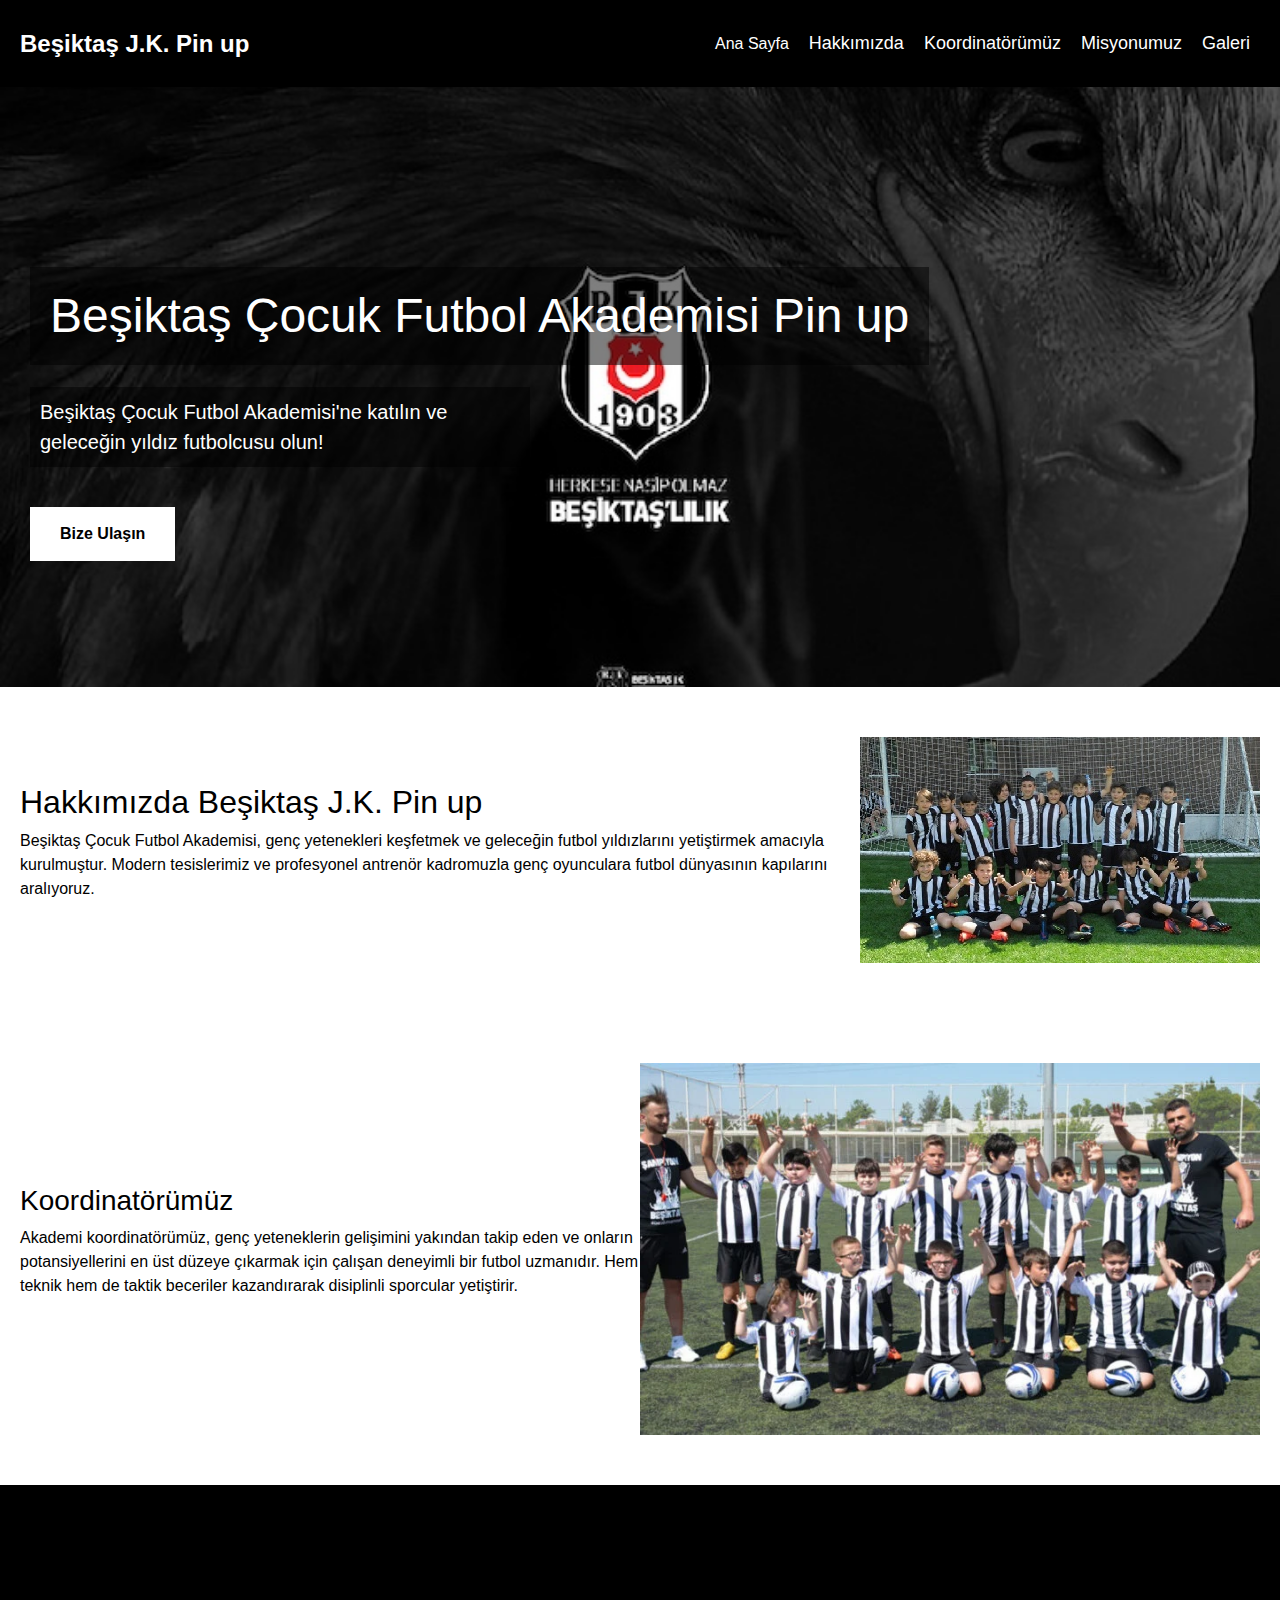
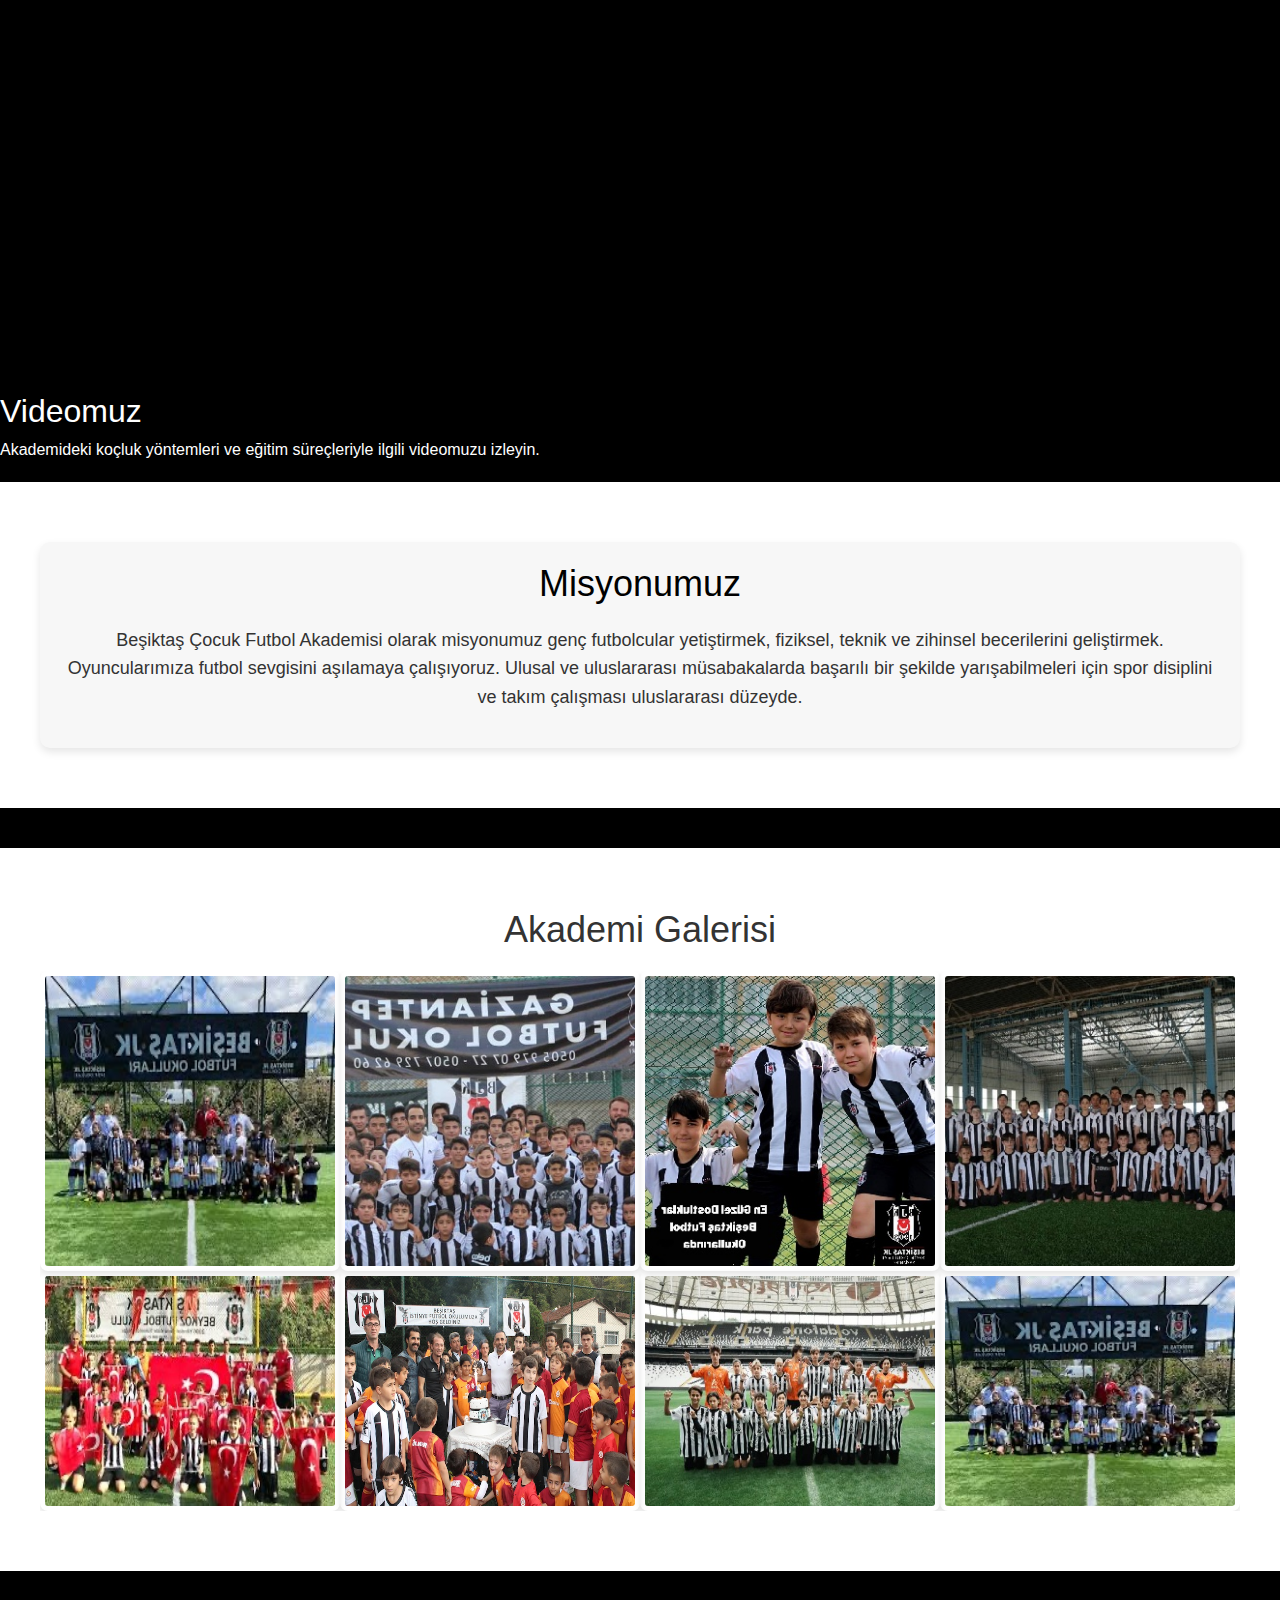
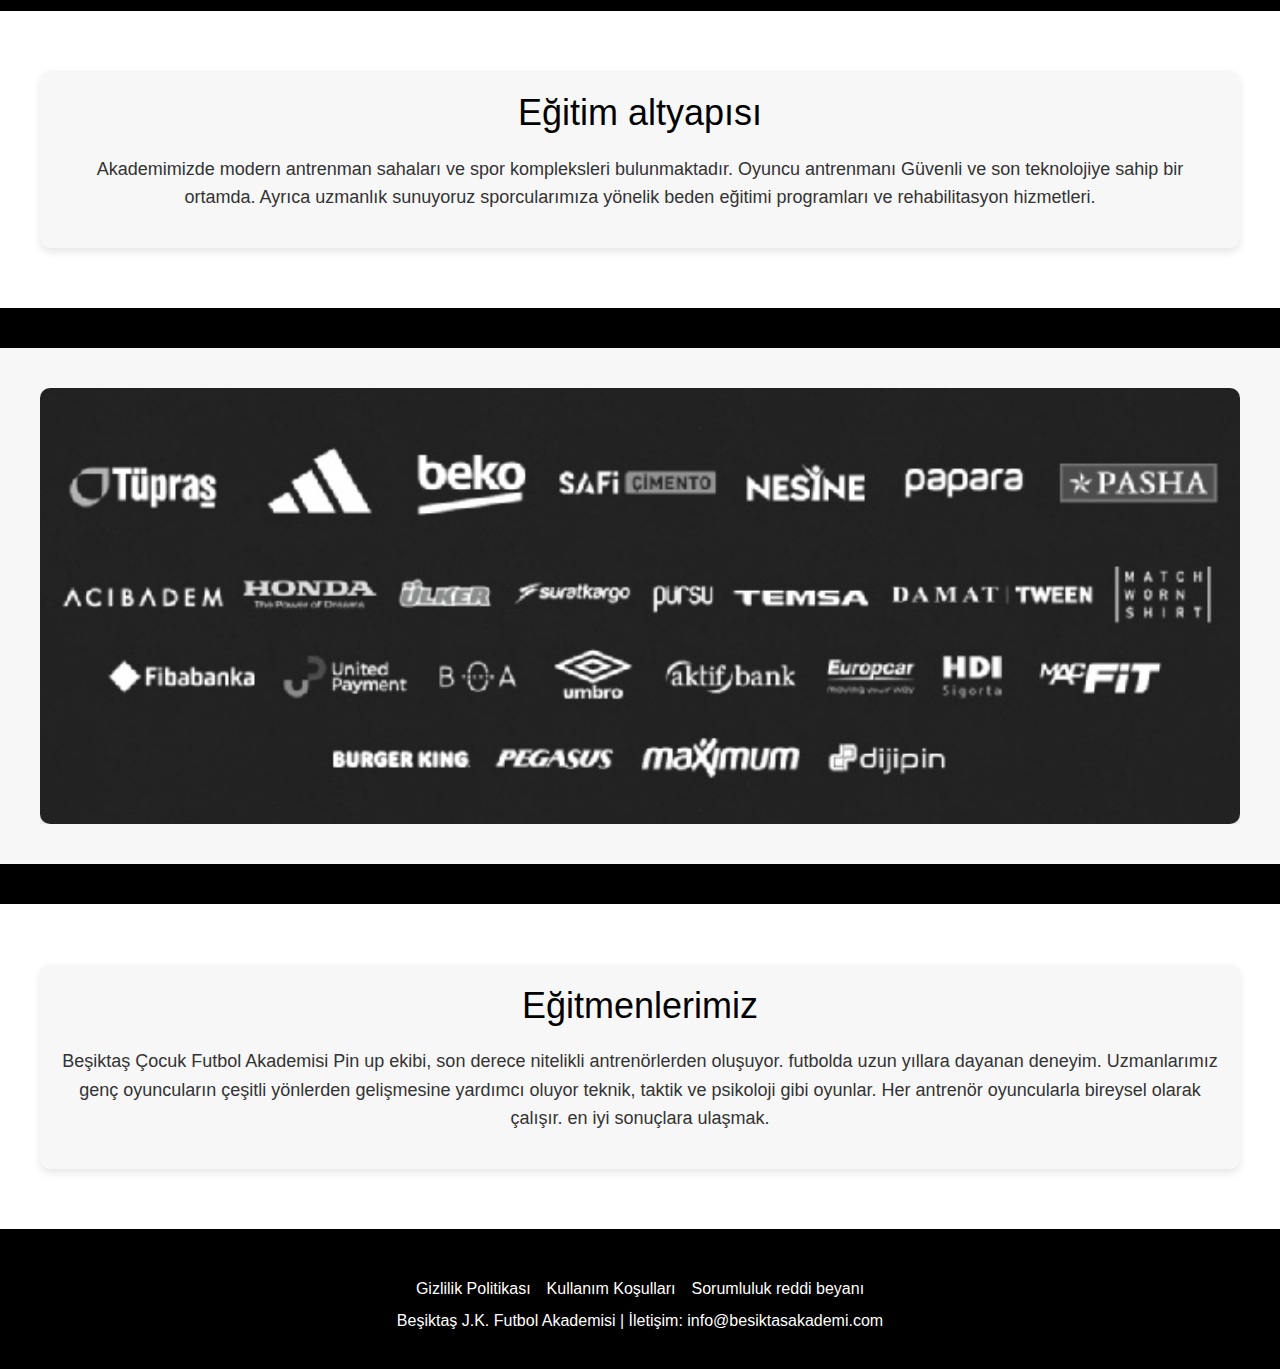
==== index.html @ c56a5c38 "1" ====
<!DOCTYPE html>
<html lang="tr">

<head>
    <meta charset="UTF-8">
    <meta name="viewport" content="width=device-width, initial-scale=1.0">
    <title>Beşiktaş Çocuk Futbol Akademisi Pin up</title>
    <meta name="description"
          content="Beşiktaş J.K. Pin up Çocuk Futbol Akademisi'ne katılın ve geleceğin yıldız futbolcusu olun!">
    <link rel="apple-touch-icon" sizes="180x180" href="favicon/apple-touch-icon.png">
    <link rel="icon" type="image/png" sizes="32x32" href="favicon/favicon-32x32.png">
    <link rel="icon" type="image/png" sizes="16x16" href="favicon/favicon-16x16.png">
    <link rel="manifest" href="favicon/site.webmanifest">
    <link rel="stylesheet" href="css/bootstrap.min.css">
    <link rel="stylesheet" href="css/style.css">
</head>

<body>

<header class="header-bar">
    <nav class="navbar navbar-expand-lg justify-content-between">
        <a href="index.html" class="brand-logo">Beşiktaş J.K. Pin up</a>
        <button class="navbar-toggler" type="button" data-toggle="collapse" data-target="#navbarSupportedContent"
                aria-controls="navbarSupportedContent" aria-expanded="false" aria-label="Toggle navigation">
            <span class="toggler-icon"></span>
            <span class="toggler-icon"></span>
            <span class="toggler-icon"></span>
        </button>

        <div class="collapse navbar-collapse sub-menu-bar" id="navbarSupportedContent">
            <ul id="nav" class="navbar-nav align-items-center">
                <li><a href="index.html">Ana Sayfa</a></li>
                <li><a href="#hakkinda" class="navigation-link">Hakkımızda</a></li>
                <li><a href="#koordine" class="navigation-link">Koordinatörümüz</a></li>
                <li><a href="#hedef" class="navigation-link">Misyonumuz</a></li>
                <li><a href="#galeri" class="navigation-link">Galeri</a></li>
            </ul>
        </div>
    </nav>
</header>

<section class="intro-banner">
    <h1 class="intro-title">Beşiktaş Çocuk Futbol Akademisi Pin up </h1>
    <p class="intro-description">Beşiktaş Çocuk Futbol Akademisi'ne katılın ve geleceğin yıldız futbolcusu olun!</p>
    <a href="#" class="action-button">Bize Ulaşın</a>
</section>

<section id="hakkinda" class="info-section">
    <div>
        <h2 class="section-heading">Hakkımızda Beşiktaş J.K. Pin up </h2>
        <p>Beşiktaş Çocuk Futbol Akademisi, genç yetenekleri keşfetmek ve geleceğin futbol yıldızlarını yetiştirmek
            amacıyla kurulmuştur. Modern tesislerimiz ve profesyonel antrenör kadromuzla genç oyunculara futbol
            dünyasının kapılarını aralıyoruz.</p>
    </div>
    <img src="img/2.jpg" alt="Beşiktaş Akademisi Pin up" class="section-image">
</section>

<section id="koordine" class="info-section section-image-reverse">
    <img src="img/3.webp" alt="Pin up Akademi Koordinatörü" class="section-image ">
    <div>
        <h3 class="subsection-heading">Koordinatörümüz</h3>
        <p>Akademi koordinatörümüz, genç yeteneklerin gelişimini yakından takip eden ve onların potansiyellerini en üst
            düzeye çıkarmak için çalışan deneyimli bir futbol uzmanıdır. Hem teknik hem de taktik beceriler kazandırarak
            disiplinli sporcular yetiştirir.</p>
    </div>
</section>

<!-- Блок с видео -->
<section id="video-block" class="video-section">
    <div class="video-container">
        <iframe width="100%" height="500px" src="https://www.youtube.com/embed/dWE4sMnswT0?si=SQatmJQHtRvd9mCl"
                title="YouTube video player" frameborder="0"
                allow="accelerometer; autoplay; clipboard-write; encrypted-media; gyroscope; picture-in-picture; web-share"
                referrerpolicy="strict-origin-when-cross-origin" allowfullscreen></iframe>
    </div>
    <div class="video-caption">
        <h2>Videomuz</h2>
        <p>Akademideki koçluk yöntemleri ve eğitim süreçleriyle ilgili videomuzu izleyin.</p>
    </div>
</section>


<section id="hedef" class="mission-section">
    <div class="mission-container">
        <h2 class="mission-heading">Misyonumuz</h2>
        <p class="mission-description">
            Beşiktaş Çocuk Futbol Akademisi olarak misyonumuz genç futbolcular yetiştirmek,
            fiziksel, teknik ve zihinsel becerilerini geliştirmek. Oyuncularımıza futbol sevgisini aşılamaya
            çalışıyoruz.
            Ulusal ve uluslararası müsabakalarda başarılı bir şekilde yarışabilmeleri için spor disiplini ve takım
            çalışması
            uluslararası düzeyde.
        </p>
    </div>
</section>

<!-- Блок слайдера галереи -->
<section id="galeri" class="gallery-section">
    <h2 class="gallery-heading">Akademi Galerisi</h2>
    <div class="gallery-slider">
        <div class="gallery-slide">
            <img src="img/5.jpeg" alt="Pin up foto 1" class="gallery-image">
            <img src="img/6.jpg" alt="Pin up foto 2" class="gallery-image">
            <img src="img/7.jpg" alt="Pin up foto 3" class="gallery-image">
            <img src="img/8.jpg" alt="Pin up foto 4" class="gallery-image">
            <img src="img/9.jpeg" alt="Pin up foto 5" class="gallery-image">
            <img src="img/10.webp" alt="Pin up foto 6" class="gallery-image">
            <img src="img/11.jpg" alt="Pin up foto 7" class="gallery-image">
            <img src="img/5.jpeg" alt="fPin up oto 8" class="gallery-image">
        </div>
    </div>
</section>


<section id="training-facilities" class="facilities-section">
    <div class="facilities-container">
        <h2 class="facilities-heading">Eğitim altyapısı</h2>
        <p class="facilities-description">
            Akademimizde modern antrenman sahaları ve spor kompleksleri bulunmaktadır. Oyuncu antrenmanı
            Güvenli ve son teknolojiye sahip bir ortamda. Ayrıca uzmanlık sunuyoruz
            sporcularımıza yönelik beden eğitimi programları ve rehabilitasyon hizmetleri. </p>
    </div>
</section>


<section id="image-block" class="image-section">
    <div class="image-container">
        <img src="img/4.jpg" alt="Pin up football" class="main-image">
    </div>

</section>


<section id="academy-coaches" class="coaches-section">
    <div class="coaches-container">
        <h2 class="coaches-heading">Eğitmenlerimiz</h2>
        <p class="coaches-description">
            Beşiktaş Çocuk Futbol Akademisi Pin up ekibi, son derece nitelikli antrenörlerden oluşuyor.
            futbolda uzun yıllara dayanan deneyim. Uzmanlarımız genç oyuncuların çeşitli yönlerden gelişmesine yardımcı
            oluyor
            teknik, taktik ve psikoloji gibi oyunlar. Her antrenör oyuncularla bireysel olarak çalışır.
            en iyi sonuçlara ulaşmak.
        </p>
    </div>
</section>


<footer class="footer-container">
    <div class="d-flex justify-content-center flex-column-mob">
        <a href="policy.html" class="text-white m-2">Gizlilik Politikası</a>
        <a href="terms.html" class="text-white m-2">Kullanım Koşulları</a>
        <a href="disclaimer.html" class="text-white m-2">Sorumluluk reddi beyanı</a>
    </div>
    <p>Beşiktaş J.K. Futbol Akademisi | İletişim: info@besiktasakademi.com</p>
</footer>

</body>

<script src="js/jquery-1.12.4.min.js"></script>
<script src="js/bootstrap.min.js"></script>
<script src="js/main.js"></script>
<script type="application/ld+json">
    {
        "@context": "https://schema.org",
        "@type": "Organization",
        "name": "Beşiktaş J.K. Pin up",
        "url": "",
        "logo": "/favicon/favicon.ico"
    }
</script>
<script type="application/ld+json">
    {
        "@context": "https://schema.org",
        "@type": "WPHeader",
        "headline": "Beşiktaş J.K. Pin up",
        "description": "Beşiktaş J.K. Pin up Çocuk Futbol Akademisi'ne katılın ve geleceğin yıldız futbolcusu olun!",
        "publisher": {
            "@type": "Organization",
            "name": "Beşiktaş J.K. Pin up",
            "logo": {
                "@type": "ImageObject",
                "url": "/favicon/favicon.ico"
            }
        }
    }
</script>
<script type="application/ld+json">
    {
        "@context": "https://schema.org",
        "@type": "WebPage",
        "name": "Beşiktaş J.K. Pin up",
        "description": "Beşiktaş J.K. Pin up Çocuk Futbol Akademisi'ne katılın ve geleceğin yıldız futbolcusu olun!",
        "publisher": {
            "@type": "Organization",
            "name": "Beşiktaş J.K. Pin up"
        },
        "license": "A license document that applies to this content, typically indicated by URL"
    }
</script>
<script type="application/ld+json">
    {
        "@context": "https://schema.org",
        "@type": "SiteNavigationElement",
        "name": "Main Navigation",
        "url": "",
        "hasPart": [
            {
                "@type": "WebPage",
                "name": "Home",
                "url": ""
            },
            {
                "@type": "WebPage",
                "name": "Tariffs",
                "url": "/tariffs.html"
            },
            {
                "@type": "WebPage",
                "name": "Form",
                "url": "/form.html"
            },
            {
                "@type": "WebPage",
                "name": "Policy",
                "url": "/policy.html"
            },
            {
                "@type": "WebPage",
                "name": "Terms of Conditions",
                "url": "/terms.html"
            },
            {
                "@type": "WebPage",
                "name": "Disclaimer",
                "url": "/disclaimer.html"
            }
        ]
    }
</script>
</html>
---- css/style.css ----
body {
  font-family: Arial, sans-serif;
  margin: 0;
  padding: 0;
  max-width: 1440px;
  margin: auto;
  background: #000;
  color: #fff;
}

.header-bar {
  background-color: #000;
  color: #fff;
  display: flex;
  justify-content: space-between;
  align-items: center;
  padding: 20px;
}

.brand-logo {
  font-size: 24px;
  font-weight: bold;
  color: #fff;
}
.brand-logo:hover {
  color: #bd2130;
}
.navigation-menu {
  display: flex;
  gap: 20px;
}

.navigation-link {
  color: #fff;
  text-decoration: none;
  font-size: 18px;
}

.intro-banner {
  position: relative;
  background-image: url('../img/1.jpg');
  background-size: cover;
  background-position: center;
  height: 600px;
  color: #fff;
}

.intro-title {
  position: absolute;
  left: 30px;
  top: 30%;
  background: rgba(0, 0, 0, 0.5);
  padding: 20px;
  font-size: 48px;
}

.intro-description {
  position: absolute;
  left: 30px;
  top: 50%;
  background: rgba(0, 0, 0, 0.5);
  padding: 10px;
  font-size: 20px;
  max-width: 500px;
}

.action-button {
  position: absolute;
  left: 30px;
  top: 70%;
  background-color: #fff;
  padding: 15px 30px;
  color: #000;
  text-decoration: none;
  font-weight: bold;
}

.info-section {
  padding: 50px 20px;
  display: flex;
  justify-content: space-between;
  align-items: center;
  background: #fff;
  color: #000;
}

.section-image {
  max-width: 50%;
}

.section-heading,
.subsection-heading {
  color: #000;
}

.section-image-reverse {
  flex-direction: row-reverse;
}

.section-center {
  text-align: center;
  flex-direction: column;
}

.full-width-image {
  margin: 0 auto;
  max-width: 100%;
}

.gallery-grid,
.news-grid {
  display: grid;
  grid-template-columns: repeat(4, 1fr);
  gap: 20px;
  padding: 20px;
}

.gallery-item,
.news-item {
  background-color: #fff;
  padding: 10px;
  color: #000;
  text-align: center;
}

.footer-container {
  background-color: #000;
  color: #fff;
  text-align: center;
  padding: 20px;
}

@media (max-width: 768px) {
  .info-section {
    flex-direction: column;
  }

  .section-image {
    max-width: 100%;
    margin-bottom: 20px;
  }

  .gallery-grid,
  .news-grid {
    grid-template-columns: repeat(2, 1fr);
  }
}

@media (max-width: 480px) {
  .intro-title {
    font-size: 32px;
  }

  .intro-description {
    font-size: 16px;
  }

  .action-button {
    padding: 10px 20px;
    font-size: 16px;
  }

  .gallery-grid,
  .news-grid {
    grid-template-columns: 1fr;
  }
}

.package-container {
  display: flex;
  justify-content: space-between;
  gap: 20px;
  padding: 20px;
}

.package-box {
  background-color: #fff;
  padding: 20px;
  color: #000;
  text-align: center;
  flex: 1;
  border-radius: 8px;
  box-shadow: 0 4px 8px rgba(0, 0, 0, 0.1);
}

.package-title {
  margin-bottom: 10px;
  font-size: 24px;
}

.package-description {
  font-size: 16px;
  line-height: 1.5;
  margin-bottom: 20px;
}

.contact-button {
  display: inline-block;
  padding: 10px 20px;
  background-color: #000;
  color: #ffffff;
  text-decoration: none;
  border-radius: 5px;
  transition: background-color 0.3s ease;
}

.contact-button:hover {
  background-color: #333;
}

@media (max-width: 768px) {
  .package-container {
    flex-direction: column;
  }

  .package-box {
    margin-bottom: 20px;
  }
}

/* Общие стили для секций */
.mission-section,
.facilities-section,
.coaches-section {
  padding: 60px 20px;
  background-color: #fff;
  color: #000;
  text-align: center;
  margin: 20px 0;
}

/* Стили для миссии */
.mission-container {
  max-width: 1200px;
  margin: 0 auto;
  padding: 20px;
  border-radius: 10px;
  background-color: #f7f7f7;
  box-shadow: 0 4px 8px rgba(0, 0, 0, 0.1);
}

.mission-heading {
  font-size: 36px;
  margin-bottom: 20px;
}

.mission-description {
  font-size: 18px;
  line-height: 1.6;
  color: #333;
}

.facilities-container {
  max-width: 1200px;
  margin: 0 auto;
  padding: 20px;
  border-radius: 10px;
  background-color: #f7f7f7;
  box-shadow: 0 4px 8px rgba(0, 0, 0, 0.1);
}

.facilities-heading {
  font-size: 36px;
  margin-bottom: 20px;
}

.facilities-description {
  font-size: 18px;
  line-height: 1.6;
  color: #333;
}


.coaches-container {
  max-width: 1200px;
  margin: 0 auto;
  padding: 20px;
  border-radius: 10px;
  background-color: #f7f7f7;
  box-shadow: 0 4px 8px rgba(0, 0, 0, 0.1);
}

.coaches-heading {
  font-size: 36px;
  margin-bottom: 20px;
}

.coaches-description {
  font-size: 18px;
  line-height: 1.6;
  color: #333;
}

/* Адаптивные стили */
@media (max-width: 768px) {
  .mission-heading,
  .facilities-heading,
  .coaches-heading {
    font-size: 28px;
  }

  .mission-description,
  .facilities-description,
  .coaches-description {
    font-size: 16px;
  }
}

@media (max-width: 480px) {
  .mission-heading,
  .facilities-heading,
  .coaches-heading {
    font-size: 24px;
  }

  .mission-description,
  .facilities-description,
  .coaches-description {
    font-size: 14px;
  }
}


.gallery-section {
  padding: 60px 20px;
  background-color: #fff;
  text-align: center;
  position: relative;
  margin: 40px 0;
}

.gallery-heading {
  font-size: 36px;
  margin-bottom: 20px;
  color: #333;
}

.gallery-slider {
  display: flex;
  overflow: hidden;
  width: 100%;
  max-width: 1200px;
  margin: 0 auto;
}

.gallery-slide {
  display: flex;
  flex-wrap: wrap;
  min-width: 100%;
  transition: transform 0.5s ease-in-out;
}

.gallery-image {
  width: 25%;
  height: auto;
  padding: 5px;
  border-radius: 8px;
  box-shadow: 0 4px 6px rgba(0, 0, 0, 0.1);
}


.gallery-prev, .gallery-next {
  background-color: #333;
  color: #fff;
  border: none;
  padding: 10px;
  position: absolute;
  top: 50%;
  transform: translateY(-50%);
  cursor: pointer;
  font-size: 24px;
  border-radius: 50%;
}

.gallery-prev {
  left: 10px;
}

.gallery-next {
  right: 10px;
}

/* Адаптивные стили */
@media (max-width: 1024px) {
  .gallery-image {
    width: 33.33%;
  }
}

@media (max-width: 768px) {
  .gallery-image {
    width: 50%;
  }
}

@media (max-width: 480px) {
  .gallery-image {
    width: 100%;     }

  .gallery-prev, .gallery-next {
    font-size: 20px;
  }
}


.image-section {
  display: flex;
  flex-direction: column;
  align-items: center;
  justify-content: center;
  padding: 40px 20px;
  background-color: #f7f7f7;
  text-align: center;
  margin: 40px 0;
}

.image-container {
  width: 100%;
  max-width: 1200px;
  overflow: hidden;
}

.main-image {
  width: 100%;
  height: auto;
  border-radius: 10px;
  box-shadow: 0 4px 10px rgba(0, 0, 0, 0.1);
}

.image-caption {
  margin-top: 20px;
}

.image-caption h2 {
  font-size: 32px;
  color: #333;
}

.image-caption p {
  font-size: 18px;
  color: #666;
}


@media (max-width: 768px) {
  .image-caption h2 {
    font-size: 28px;
  }

  .video-section {
    display: flex;
    flex-direction: column;
    align-items: center;
    justify-content: center;
    padding: 40px 20px;
    background-color: #f7f7f7;
    text-align: center;
    margin: 40px 0;
  }

  .video-container {
    width: 100%;
    max-width: 900px;
    position: relative;
    padding-bottom: 56.25%;
    height: 0;
  }

  .video-frame {
    position: absolute;
    top: 0;
    left: 0;
    width: 100%;
    height: 100%;
    border: none;
    border-radius: 10px;
    box-shadow: 0 4px 10px rgba(0, 0, 0, 0.1);
  }

  .video-caption {
    margin-top: 20px;
  }
}


/*===== NAVBAR =====*/
.header_navbar {
  position: absolute;
  top: 0;
  left: 0;
  width: 100%;
  z-index: 99;
  -webkit-transition: all 0.3s ease-out 0s;
  -moz-transition: all 0.3s ease-out 0s;
  -ms-transition: all 0.3s ease-out 0s;
  -o-transition: all 0.3s ease-out 0s;
  transition: all 0.3s ease-out 0s;
}

.header a {
  color: #111;
}

.header a:hover, .hero a:hover {
  text-decoration: none;
}

.sticky {
  position: fixed;
  z-index: 999;
  background-color: #fff;
  -webkit-box-shadow: 0px 20px 50px 0px rgba(0, 0, 0, 0.05);
  -moz-box-shadow: 0px 20px 50px 0px rgba(0, 0, 0, 0.05);
  box-shadow: 0px 20px 50px 0px rgba(0, 0, 0, 0.05);
  -webkit-transition: all 0.3s ease-out 0s;
  -moz-transition: all 0.3s ease-out 0s;
  -ms-transition: all 0.3s ease-out 0s;
  -o-transition: all 0.3s ease-out 0s;
  transition: all 0.3s ease-out 0s;
}

.sticky .navbar {
  padding: 10px 0;
}

.navbar {
  align-items: center;
  width: 100%;
  -webkit-transition: all 0.3s ease-out 0s;
  -moz-transition: all 0.3s ease-out 0s;
  -ms-transition: all 0.3s ease-out 0s;
  -o-transition: all 0.3s ease-out 0s;
  transition: all 0.3s ease-out 0s;
}

.navbar h1 {
  white-space: nowrap;
  color: #111;
  font-weight: bold;
  font-size: 36px;
  margin-bottom: 0;
}
.navbar ul li {
  margin: 10px;
}
.navbar a:hover {
  text-decoration: none;
}

.tariffs {
  padding: 200px 0;
}

.navbar-brand {
  padding: 0;
  margin-right: 0;
}

.navbar .navbar-nav a {
  color: #fff;
}
.navbar .navbar-nav a:hover {
  color: #bd2130;
}
.navbar-brand img {
  width: 60px;
}
.policy {
  padding-top: 150px;
}
.policy p {
  text-align: left;
}

.navbar-toggler {
  padding: 0;
}
.navbar-collapse {
  flex-grow: 0!important;
}
.navbar-toggler .toggler-icon {
  width: 30px;
  height: 2px;
  background-color: #fff;
  display: block;
  margin: 5px 0;
  position: relative;
  -webkit-transition: all 0.3s ease-out 0s;
  -moz-transition: all 0.3s ease-out 0s;
  -ms-transition: all 0.3s ease-out 0s;
  -o-transition: all 0.3s ease-out 0s;
  transition: all 0.3s ease-out 0s;
}

.navbar-toggler.active .toggler-icon:nth-of-type(1) {
  -webkit-transform: rotate(45deg);
  -moz-transform: rotate(45deg);
  -ms-transform: rotate(45deg);
  -o-transform: rotate(45deg);
  transform: rotate(45deg);
  top: 7px;
}

.navbar-toggler.active .toggler-icon:nth-of-type(2) {
  opacity: 0;
}

.navbar-toggler.active .toggler-icon:nth-of-type(3) {
  -webkit-transform: rotate(135deg);
  -moz-transform: rotate(135deg);
  -ms-transform: rotate(135deg);
  -o-transform: rotate(135deg);
  transform: rotate(135deg);
  top: -7px;
}

@media only screen and (min-width: 768px) and (max-width: 991px) {
  .navbar-collapse {
    position: absolute;
    top: 100%;
    left: 0;
    width: 100%;
    background-color: #fff;
    z-index: 9;
    -webkit-box-shadow: 0px 15px 20px 0px rgba(34, 34, 34, 0.1);
    -moz-box-shadow: 0px 15px 20px 0px rgba(34, 34, 34, 0.1);
    box-shadow: 0px 15px 20px 0px rgba(34, 34, 34, 0.1);
    margin-top: 20px;
    padding: 5px 12px;
  }
}

@media (max-width: 767px) {
  .navbar-collapse {
    position: absolute;
    top: 100%;
    left: 0;
    width: 100%;
    background-color: #fff;
    z-index: 9;
    -webkit-box-shadow: 0px 15px 20px 0px rgba(34, 34, 34, 0.1);
    -moz-box-shadow: 0px 15px 20px 0px rgba(34, 34, 34, 0.1);
    box-shadow: 0px 15px 20px 0px rgba(34, 34, 34, 0.1);
    padding: 5px 12px;
  }
  .hizmet-kutu img, .yorum-item {
    width: 100%;
  }
  .yorumlar-konteyner {
    flex-direction: column;
  }
  .about-text, .delivery-text {
    width: 100%;
  }
  .about-image, .delivery-image {
    width: 100%;
    margin-right: 0px;
  }
  .h-135 {
    height: auto;
  }
  .policy {
    padding: 0px;
    padding-top: 30px;
  }
  .policy h1 {
    font-size: 1.5em;
  }
  .policy h2 {
    font-size: 1.2em;
  }
  .menu ul li {
    margin: 10px 15px;
  }
  .short-logo {
    justify-content: center;
  }
  .menu ul li a {
    color: #fff
  }
  .flex-column-mob {
    flex-direction: column;
  }
  .category-row {
    flex-direction: column;
  }

  .about-team, .beauty-glory {
    flex-direction: column;
  }

  .about-team img, .beauty-glory img {
    max-width: 100%;
  }

  .navbar-toggler {
    padding: 10px;
  }

  .navbar h1 {
    padding: 10px;
  }

  .navbar-brand img {
    width: 60px;
  }
  .navbar ul li, .navbar ul li a, .navbar .navbar-nav a{
    color: #111;
  }
  .img-about {
    width: 100% !important;
  }
  .intro-title {
    left: 0;
    top: 0;
  }
  .intro-description {
    left: 0;
    top: 20%;
  }
  .intro-banner {
    display: flex;
    justify-content: center;
    text-align: center;
  }
  .action-button {
    left: unset;
    top: 75%;
  }
  .video-section iframe {
    height: 310px;
  }
  .advantage-row, .category-row {
    flex-direction: column;
  }

  .services-grid {
    display: flex;
    flex-direction: column;
  }

  .cta-btn {
    font-size: 14px;
  }

  .advantage-item, .category-card {
    width: 100%;
    margin: 10px 0;
  }

  .banner h1 {
    font-size: 16px;
  }

  .banner p {
    font-size: 12px;
  }

  .header-info p, .header-info a {
    font-size: 10px;
  }
  .tariffs {
    padding: 60px 0;
  }
  .tariffs .category-card {
    width: 100%;
  }

}

.navbar-nav .nav-item {
  margin-left: 45px;
  position: relative;
  white-space: nowrap;
}

nav ul li:hover a {
  color: #8B0000 !important;
  text-decoration: none;
}

.screen img {
  max-width: 250px;
}

@media only screen and (min-width: 992px) and (max-width: 1199px) {
  .navbar-nav .nav-item {
    margin-left: 30px;
  }
}

@media only screen and (min-width: 768px) and (max-width: 991px) {
  .navbar-nav .nav-item {
    margin: 0;
  }
}

@media (max-width: 767px) {
  .navbar-nav .nav-item {
    margin: 0;
  }

  .navbar h1 {
    font-size: 16px;
  }
}

.navbar-nav .nav-item a {
  font-size: 16px;
  font-weight: 600;
  color: #38424D;
  -webkit-transition: all 0.3s ease-out 0s;
  -moz-transition: all 0.3s ease-out 0s;
  -ms-transition: all 0.3s ease-out 0s;
  -o-transition: all 0.3s ease-out 0s;
  transition: all 0.3s ease-out 0s;
  padding: 5px 0;
  position: relative;
}

.navbar-nav .nav-item a::before {
  position: absolute;
  content: '';
  width: 0;
  height: 2px;
  background-color: #38424D;
  border-radius: 50px;
  left: 110%;
  left: 0;
  bottom: 0;
  -webkit-transition: all 0.3s ease-out 0s;
  -moz-transition: all 0.3s ease-out 0s;
  -ms-transition: all 0.3s ease-out 0s;
  -o-transition: all 0.3s ease-out 0s;
  transition: all 0.3s ease-out 0s;
}

@media only screen and (min-width: 768px) and (max-width: 991px) {
  .navbar-nav .nav-item a::before {
    display: none;
  }
}

@media (max-width: 767px) {
  .navbar-nav .nav-item a::before {
    display: none;
  }
}

@media only screen and (min-width: 768px) and (max-width: 991px) {
  .navbar-nav .nav-item a {
    display: block;
    padding: 4px 0;
  }
}

@media (max-width: 767px) {
  .navbar-nav .nav-item a {
    display: block;
    padding: 4px 0;
  }
}

.navbar-nav .nav-item.active > a::before, .navbar-nav .nav-item:hover > a::before {
  width: 100%;
}

.navbar-nav .nav-item:hover .sub-menu {
  top: 100%;
  opacity: 1;
  visibility: visible;
}

@media only screen and (min-width: 768px) and (max-width: 991px) {
  .navbar-nav .nav-item:hover .sub-menu {
    top: 0;
  }
}

@media (max-width: 767px) {
  .navbar-nav .nav-item:hover .sub-menu {
    top: 0;
  }

  .screen img {
    max-width: 100%;
  }
}

.navbar-nav .nav-item .sub-menu {
  width: 200px;
  background-color: #fff;
  -webkit-box-shadow: 0px 0px 20px 0px rgba(0, 0, 0, 0.1);
  -moz-box-shadow: 0px 0px 20px 0px rgba(0, 0, 0, 0.1);
  box-shadow: 0px 0px 20px 0px rgba(0, 0, 0, 0.1);
  position: absolute;
  top: 110%;
  left: 0;
  opacity: 0;
  visibility: hidden;
  -webkit-transition: all 0.3s ease-out 0s;
  -moz-transition: all 0.3s ease-out 0s;
  -ms-transition: all 0.3s ease-out 0s;
  -o-transition: all 0.3s ease-out 0s;
  transition: all 0.3s ease-out 0s;
}

@media only screen and (min-width: 768px) and (max-width: 991px) {
  .navbar-nav .nav-item .sub-menu {
    position: relative;
    width: 100%;
    top: 0;
    display: none;
    opacity: 1;
    visibility: visible;
  }
}

@media (max-width: 767px) {
  .navbar-nav .nav-item .sub-menu {
    position: relative;
    width: 100%;
    top: 0;
    display: none;
    opacity: 1;
    visibility: visible;
  }
  .container1 {
    flex-direction: column;
  }
}

.navbar-nav .nav-item .sub-menu li {
  display: block;
}

.navbar-nav .nav-item .sub-menu li a {
  display: block;
  padding: 8px 20px;
  color: #4be46e;
}

.navbar-nav .nav-item .sub-menu li a.active, .navbar-nav .nav-item .sub-menu li a:hover {
  padding-left: 25px;
  color: #1E75D9;
}

.navbar-nav .sub-nav-toggler {
  display: none;
}

.form-contact {
  width: 60%;
}

@media only screen and (min-width: 768px) and (max-width: 991px) {
  .navbar-nav .sub-nav-toggler {
    display: block;
    position: absolute;
    right: 0;
    top: 0;
    background: none;
    color: #222;
    font-size: 18px;
    border: 0;
    width: 30px;
    height: 30px;
  }
}

@media (max-width: 767px) {
  .navbar-nav .sub-nav-toggler {
    display: block;
    position: absolute;
    right: 0;
    top: 0;
    background: none;
    color: #222;
    font-size: 18px;
    border: 0;
    width: 30px;
    height: 30px;
  }

  .form-contact {
    width: 80%;
  }
}

.navbar-nav .sub-nav-toggler span {
  width: 8px;
  height: 8px;
  border-left: 1px solid #222;
  border-bottom: 1px solid #222;
  -webkit-transform: rotate(-45deg);
  -moz-transform: rotate(-45deg);
  -ms-transform: rotate(-45deg);
  -o-transform: rotate(-45deg);
  transform: rotate(-45deg);
  position: relative;
  top: -5px;
}

.contact_section2 {
  width: 100%;
  height: auto;
  background-size: 100%;
  display: flex;
  justify-content: center;
  margin-bottom: 90px;
}

.input_bg {
  width: 60%;
  margin: 0 auto;
  text-align: center;
  margin-top: 100px;
}

.fact_text {
  width: 100%;
  float: left;
  font-size: 20px;
  color: #ffffff;
  text-align: center;
  text-transform: uppercase;
}

.address_text {
  width: 100%;
  float: left;
  font-size: 18px;
  color: #000;
  padding: 5px 20px 5px 30px;
  border-radius: 30px;
  border: 0px;
  background-color: #dadada;
  height: 60px;
  margin-top: 40px;
}

.sub_bt {
  width: 100%;
  color: black;
  background-color: #fff;
  font-size: 18px;
  border-radius: 30px;
  border: 1px solid black;
  height: 60px;
  margin-top: 40px;
  cursor: pointer;

}

.sub_bt:hover {
  color: #fff;
  background-color: black;
  border-color: #fff;
}

.h-80 {
  height: 80px;
  background-size: auto;
}

.courses-section h2 {
  text-align: center;
}

.header {
  height: 100px;
  width: 100%;
  z-index: 1;
  padding: 25px;
  background-color: #fffa36;
}
.plan h3.price-green {
  font-weight: bold;
  font-size: 32px;
  color: green;
}


#original{
  font-family: 'Open Sans', sans-serif !important;
  direction: ltr;
  font-size: 1em;
  margin: 0;
  background-color: #07498f;
  color: #fff;
}
.wrap__btn--PxHri--section{
  background-image: url('../img/bg-desc.png');
  background-size: cover;
  width: 914px;
  margin: 0 auto;
  min-height: 100vh;
  display: flex;
  flex-direction: column;
  align-items: center;
  justify-content: center;
}
.logo-img {
  margin-bottom: 20px;
  width: 200px; /* Измените размер по необходимости */
  height: auto;
}
.button {
  align-items: center;
  background: #FFFFFF;
  border: 0 solid #E2E8F0;
  box-shadow: 0 4px 6px -1px rgba(0, 0, 0, 0.1), 0 2px 4px -1px rgba(0, 0, 0, 0.06);
  box-sizing: border-box;
  color: #1A202C;
  display: inline-flex;
  font-weight: 700;
  height: 56px;
  justify-content: center;
  line-height: 24px;
  overflow-wrap: break-word;
  padding: 24px;
  text-decoration: none;
  width: auto;
  border-radius: 8px;
  cursor: pointer;
  user-select: none;
  -webkit-user-select: none;
  touch-action: manipulation;
}

.button{
  padding: 29px 55px;
  font-size: 18px;
  text-decoration: none !important;
}
.main__img--l83Xf--section{
  text-align: center;
  background: rgba(255,255,255,0.0);
  padding: 19px;
  border-radius: 0px;
  padding: 46px;
}
.main__img--l83Xf--section h1{
  font-weight: 400;
  font-size: 37px;
  border-bottom: 1px dotted #ccc;
  padding-bottom: 22px;
  margin-top: 0px;
}
.button__header--0mbZF--element{
  display: flex;
  gap: 29px;
  align-items: center;
  justify-content: center;
  margin-top: 22px;
}
#main {
  display: block;
}
#original {
  display: none;
}
.button-yes {
  background: #04cfa6;
  box-shadow: 0 2px #082144;
  transition: 0.5s;
}
.button-no {
  background: #ff2401 !important;
  padding: 29px 55px;
  font-size: 18px;
  text-decoration: none;
  box-shadow: 0 3px #082144;
}
@media (max-width: 1200px){
  .wrap__btn--PxHri--section{
    width: 100%;
  }
}
@media (max-width: 480px){
  .button__header--0mbZF--element{
    flex-direction: column;
  }
}
@media (max-width: 768px){
  #main {
    display: none;
  }
  #original {
    display: block;
  }
}
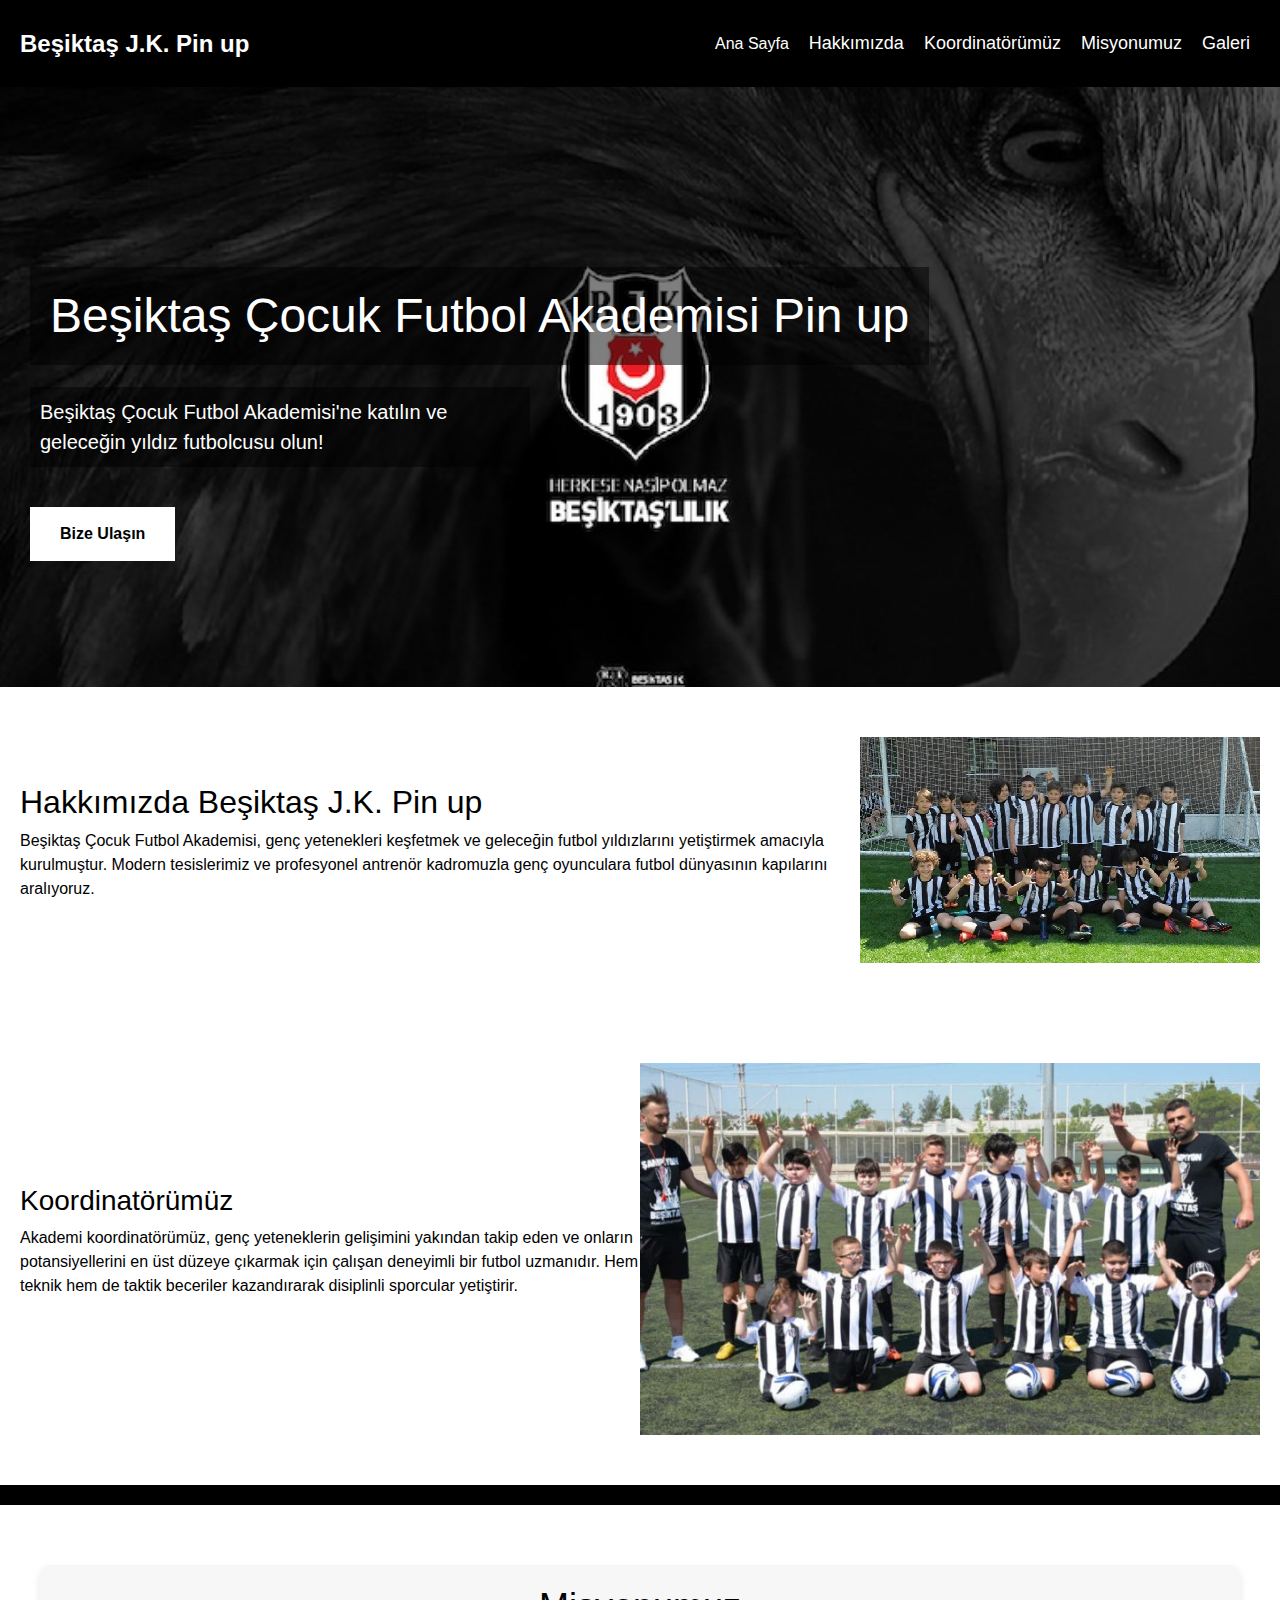
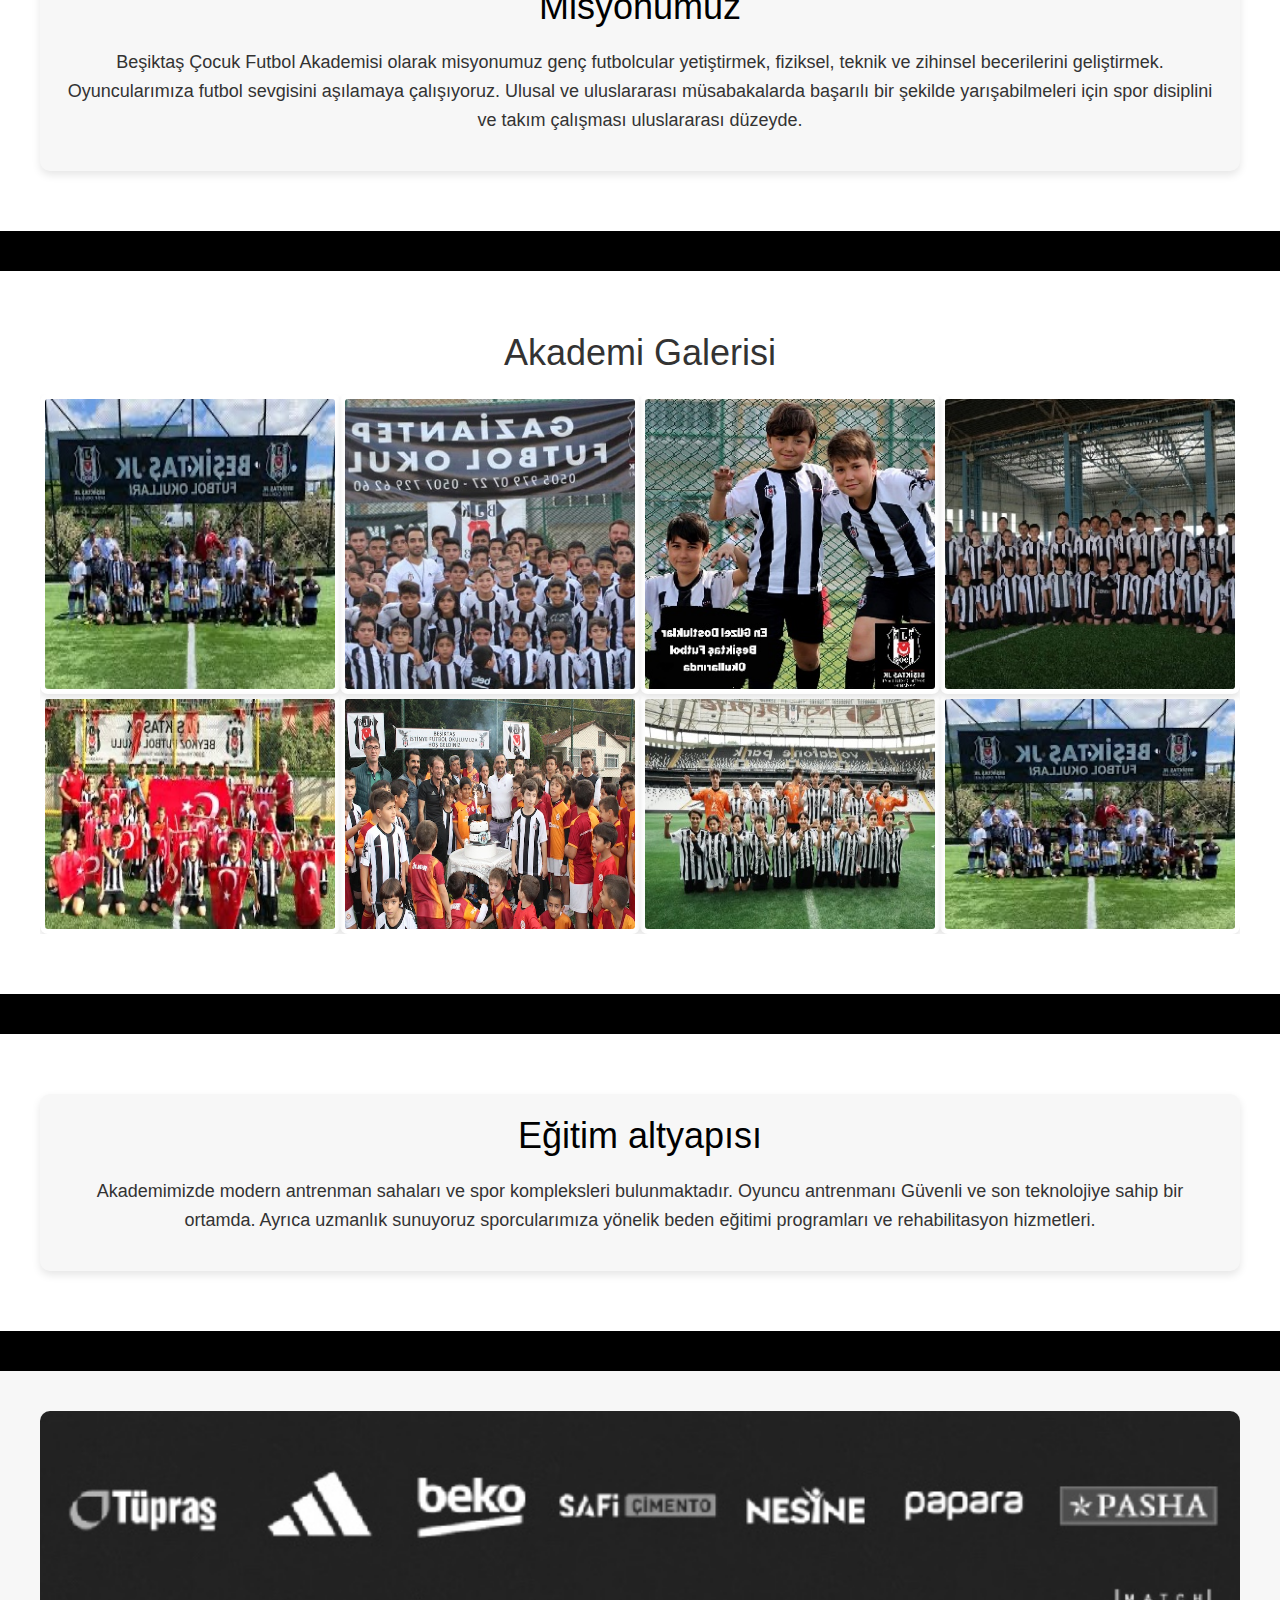
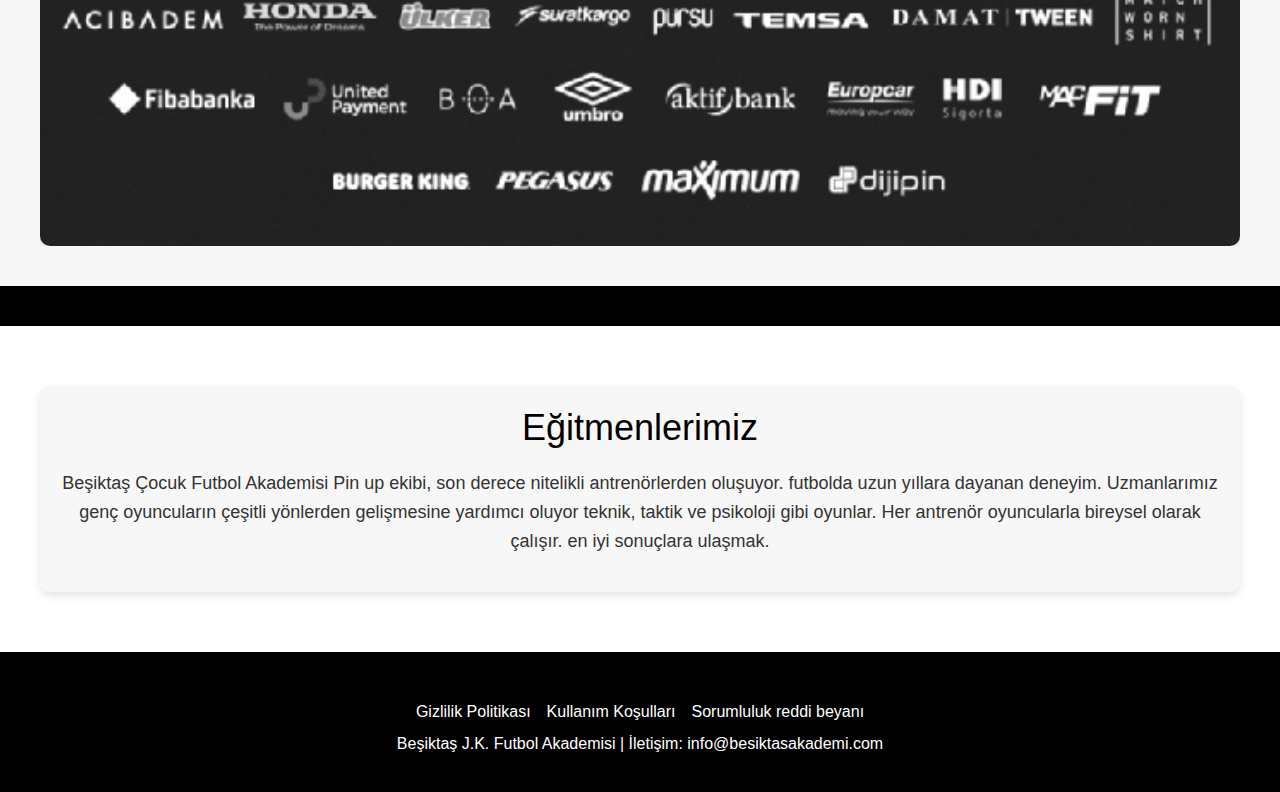
==== commit 29f5a45b: "1" ====
--- a/index.html
+++ b/index.html
@@ -64,21 +64,6 @@
             disiplinli sporcular yetiştirir.</p>
     </div>
 </section>
-
-<!-- Блок с видео -->
-<section id="video-block" class="video-section">
-    <div class="video-container">
-        <iframe width="100%" height="500px" src="https://www.youtube.com/embed/dWE4sMnswT0?si=SQatmJQHtRvd9mCl"
-                title="YouTube video player" frameborder="0"
-                allow="accelerometer; autoplay; clipboard-write; encrypted-media; gyroscope; picture-in-picture; web-share"
-                referrerpolicy="strict-origin-when-cross-origin" allowfullscreen></iframe>
-    </div>
-    <div class="video-caption">
-        <h2>Videomuz</h2>
-        <p>Akademideki koçluk yöntemleri ve eğitim süreçleriyle ilgili videomuzu izleyin.</p>
-    </div>
-</section>
-
 
 <section id="hedef" class="mission-section">
     <div class="mission-container">
